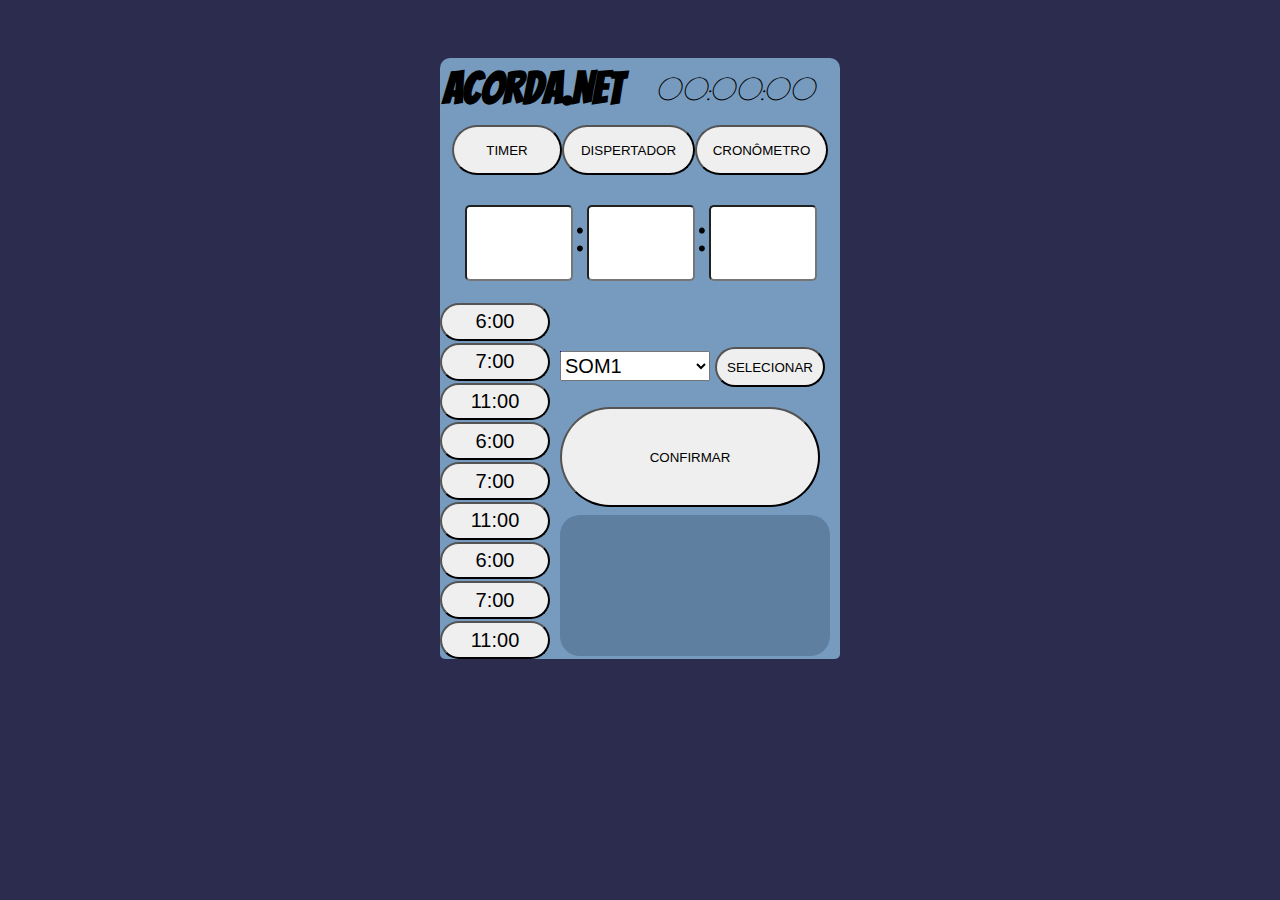
==== index.html @ d7df5eee "Dispertador_V1(sem js)" ====
<!DOCTYPE html>
<link href="style.css" rel="stylesheet">
<html>
    <head>
        <title>Acorda.net</title>
    </head>
    <body>
        <div class=container_principal>
            <div class=container-hora-titulo>
                <h1 >ACORDA.NET</h1>
                <span id=hora>
                    00:00:00
                </span>
            </div>
            <div class=container_botoes>
                <button id=bt1>TIMER</button>
                <button id=bt2>DISPERTADOR</button>
                <button id=bt3>CRONÔMETRO</button>
            </div>
            <div class=container_input>
                <input type="number" id=input1>:
                <input type="number" id=input2>:
                <input type="number" id=input3>
            </div>
            <div class=funçoes>
                <div class=botoes_hora_r1>
                    <button class=botao_hora>6:00</button>
                    <button class=botao_hora>7:00</button>
                    <button class=botao_hora>11:00</button>
                    <button class=botao_hora>6:00</button>
                    <button class=botao_hora>7:00</button>
                    <button class=botao_hora>11:00</button>
                    <button class=botao_hora>6:00</button>
                    <button class=botao_hora>7:00</button>
                    <button class=botao_hora>11:00</button>
                    
                </div>
                
                <div class=seletor>
                    <select id=select_sons>
                        <option value="1">SOM1</option>
                        <option value="2">SOM2</option>
                        <option value="3">SOM3</option>
                        <option value="4">SOM4</option>
                    </select>
                </div>
                <div class=botao_selecionar_son>
                    <button id=bt_selecionar_son>SELECIONAR</button>
                </div>
                <div class=bt_confirmar>
                    <button id=bt_confirmar>CONFIRMAR</button>
                </div>
                <div class=info>
    
                </div>
            </div> 
        </div>
    </body>    
</html>
---- style.css ----
@import url('https://fonts.googleapis.com/css2?family=Bangers&family=Poiret+One&display=swap');body{
    display: flex;
    background-color:rgb(44, 44, 78);
    align-items: center;
    justify-content: center;
}
.container-hora-titulo{
    display:grid;
    grid-template-columns: 50% 50%;
    flex-direction: row;
    align-items: center;
}
h1{
    font-family:'Bangers';
    width: 100px;
    font-size: 45px;
    grid-column: 1;
    margin-left: 3px;
}
#hora{
    font-family:'Poiret One';
    font-style: italic;
    font-size: 30px;
    grid-column: 2;
    margin-left: 15px;
   
}
.container_principal{
    display: grid;
    grid-template-rows: 10% 10% 20% 60%;
    align-items: center;
    border-radius: 10px;
    width:400px;
    height: 600px;
    margin-top: 50px;
    background-color: rgb(119, 155, 190);
}
.container_botoes{
    background-color: rgb(119, 155, 190);
    display: inline-flex;
    margin:6px;
    margin-top: 10px;
    border-radius: 15px;
    justify-content: center;
    grid-row: 2;
}
#bt1{
    width:110px;
    height: 50px;
    border-radius: 30px;
}
#bt2{
    width: 133px;
    height: 50px;
    border-radius: 30px;
}
#bt3{
    width: 133px;
    height: 50px;
    border-radius: 30px;
}
.container_input{
    display: inline-flex;
    flex-direction: row;
    background-color: rgb(119, 155, 190);
    margin-top: 10px;
    font-size: 50px;
    padding: 11px;
    border-radius: 20px;
    grid-row: 3;
    width: 90%;
    margin-left: 10px;
    justify-content: center;
}
#input1{
    width:100px;
    height: 70px;   
    font-size: 80px;
    border-radius: 5px;
}
#input2{
    width:100px;
    height: 70px;
    font-size: 80px;
    border-radius: 5px;
    
}
#input3{
    width:100px;
    height: 70px;
    font-size: 80px;
    border-radius: 5px;
    
}
.funçoes{
    display: grid;
    grid-template-columns:100px 100px 100px ;
    grid-template-rows: 30% 30% 40% ;
    column-gap: 20px;
    row-gap:0px;
    background-color: rgb(119, 155, 190);
    width: 100%;
    height: 100%;
    margin-top: 2px;
    border-radius: 5px;
    align-items: top;   
    grid-row: 4; 
}
.botoes_hora_r1{
    display: flex;
    flex-direction: column;
    margin-top:2px;
    grid-row-start: 1;
    grid-row-start: 1;
    grid-row-end: 4;
}
.botao_hora{
    width:110px;
    height: 50px;
    border-radius: 30px;
    font-size: 20px;
    margin-top: 2px;
}
.seletor{
    margin-top: 52px;
    background-color: blue;
    height: 20px;
}
#select_sons{
    width:150px;
    font-size: 20px; 
    height: 30px;
}
#bt_selecionar_son{
    border-radius: 100px;
    width:110px;
    height: 40px;
    margin-left: 35px;
    margin-top: 48px;
}
#bt_confirmar{
    grid-row: 2;
    grid-column: 2;
    width:260px;
    height: 100px;
    border-radius: 200px;
}
.info{
    border-radius: 20px;
    width:270%;
    height: 98%;
    background-color: rgb(94, 127, 160);
    grid-row: 3;
    grid-column: 2;
}
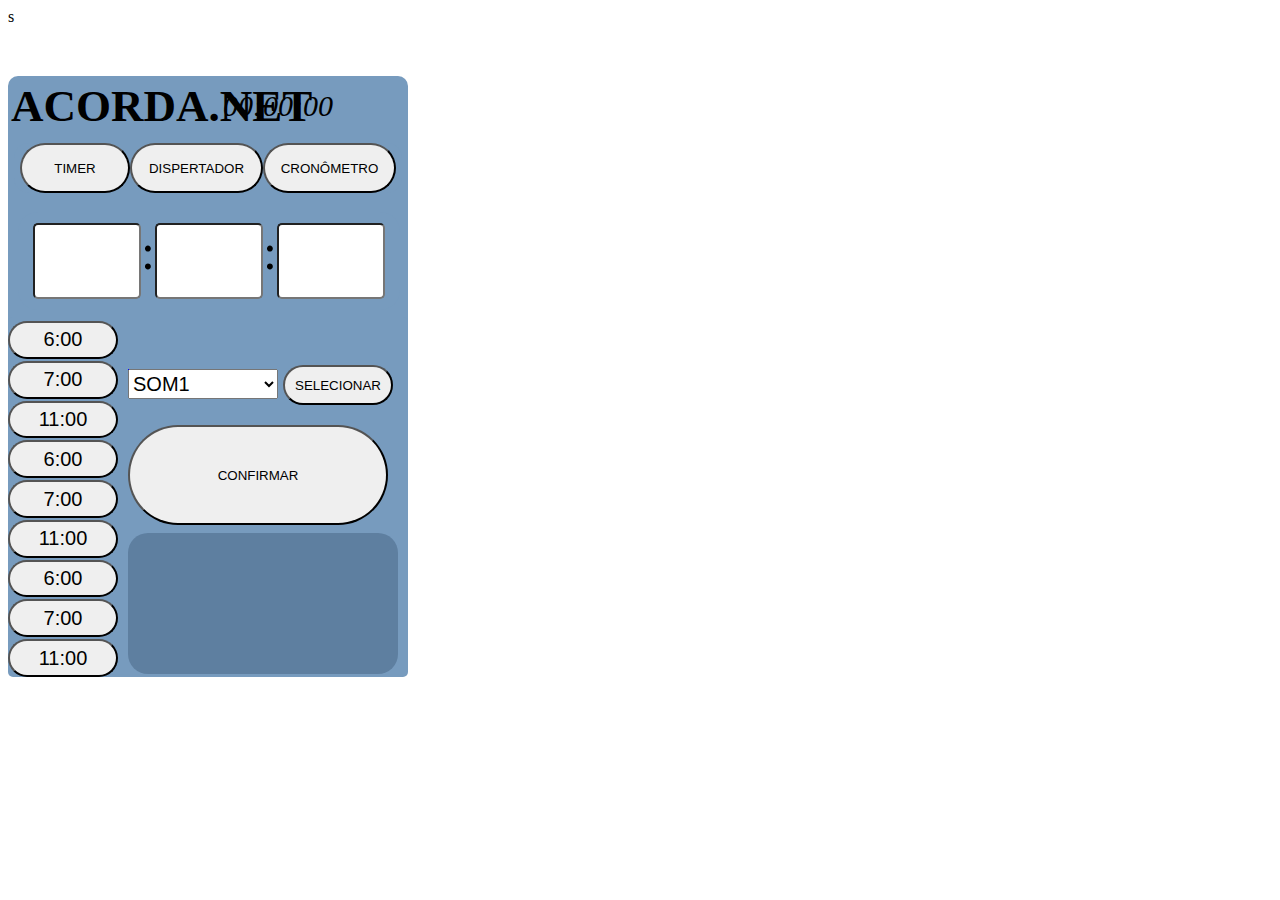
==== commit bda58df4: "Dispertador_V1(sem js)" ====
--- a/index.html
+++ b/index.html
@@ -1,4 +1,5 @@
 <!DOCTYPE html>
+s
 <link href="style.css" rel="stylesheet">
 <html>
     <head>
--- a/style.css
+++ b/style.css
@@ -1,4 +1,4 @@
-
+s
 @import url('https://fonts.googleapis.com/css2?family=Bangers&family=Poiret+One&display=swap');body{
     display: flex;
     background-color:rgb(44, 44, 78);
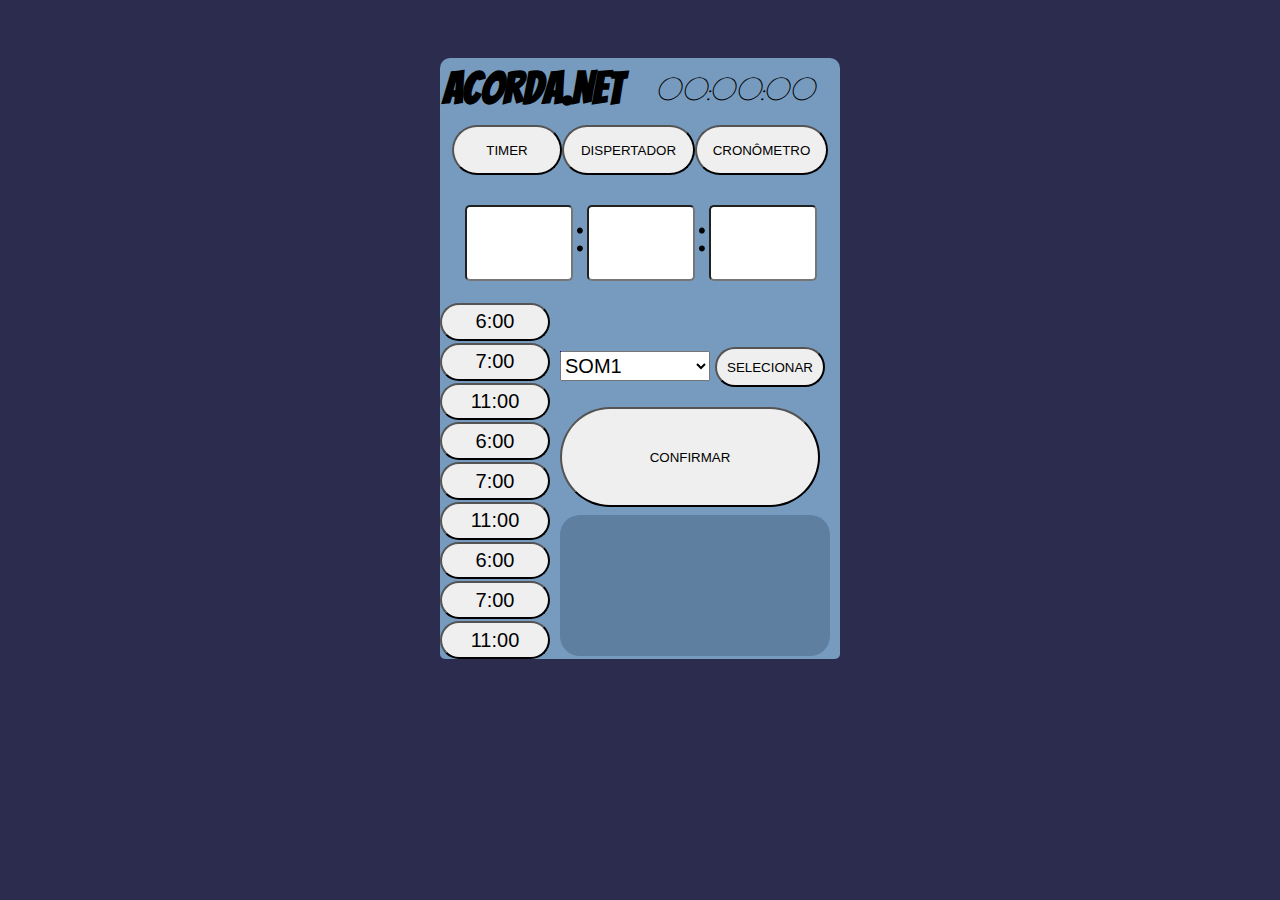
==== commit e3580337: "Dispertador_V1(sem js)" ====
--- a/index.html
+++ b/index.html
@@ -1,5 +1,5 @@
 <!DOCTYPE html>
-s
+
 <link href="style.css" rel="stylesheet">
 <html>
     <head>
--- a/style.css
+++ b/style.css
@@ -1,4 +1,4 @@
-s
+
 @import url('https://fonts.googleapis.com/css2?family=Bangers&family=Poiret+One&display=swap');body{
     display: flex;
     background-color:rgb(44, 44, 78);
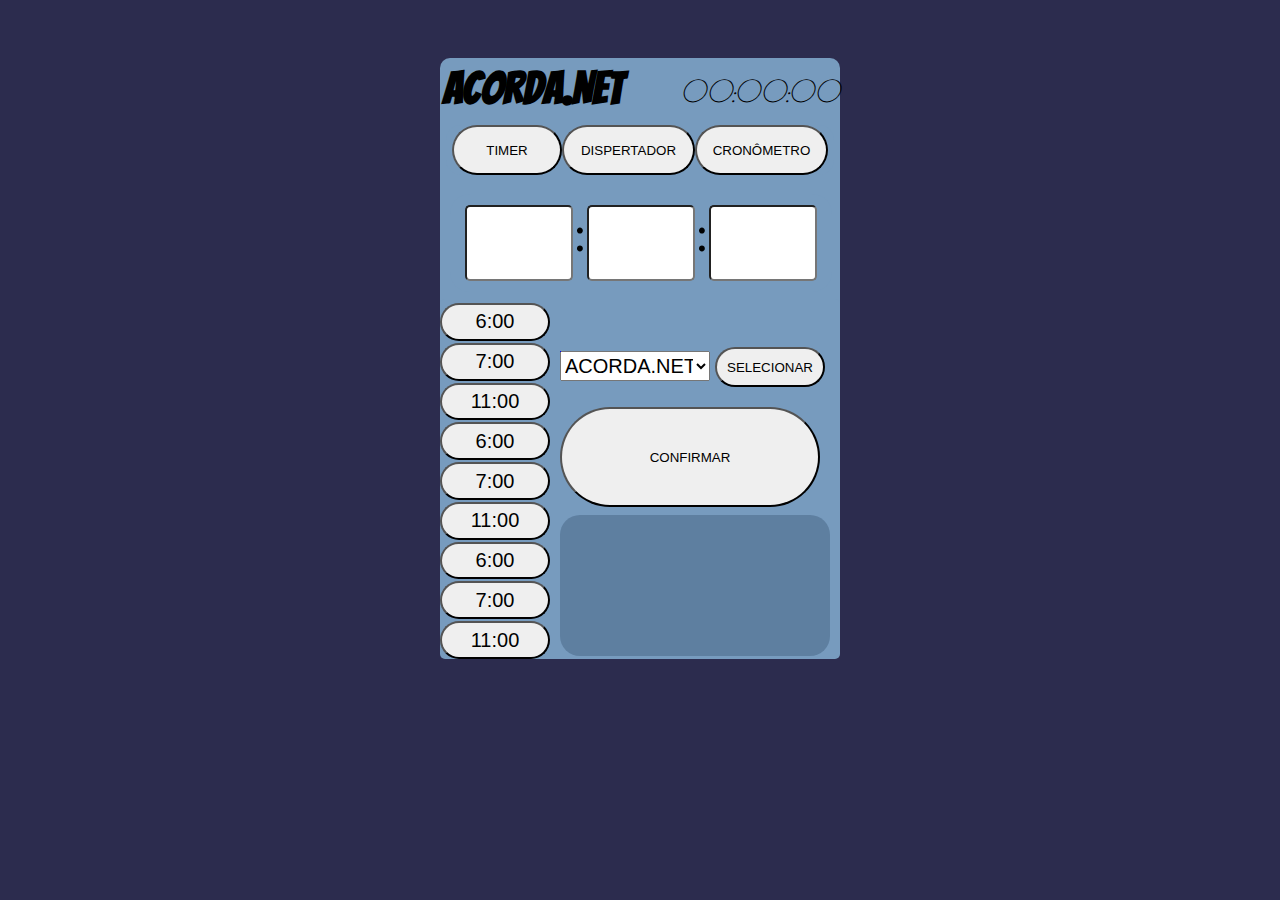
==== commit 46b00a82: "implementação javascript" ====
--- a/index.html
+++ b/index.html
@@ -19,13 +19,13 @@
                 <button id=bt3>CRONÔMETRO</button>
             </div>
             <div class=container_input>
-                <input type="number" id=input1>:
-                <input type="number" id=input2>:
-                <input type="number" id=input3>
+                <input type="number" id=input1 min=0 max=24>:
+                <input type="number" id=input2 min=0 max=59>:
+                <input type="number" id=input3 min=0 max=59>
             </div>
             <div class=funçoes>
                 <div class=botoes_hora_r1>
-                    <button class=botao_hora>6:00</button>
+                    <button class=botao_hora >6:00</button>
                     <button class=botao_hora>7:00</button>
                     <button class=botao_hora>11:00</button>
                     <button class=botao_hora>6:00</button>
@@ -36,19 +36,21 @@
                     <button class=botao_hora>11:00</button>
                     
                 </div>
-                
                 <div class=seletor>
                     <select id=select_sons>
-                        <option value="1">SOM1</option>
-                        <option value="2">SOM2</option>
-                        <option value="3">SOM3</option>
-                        <option value="4">SOM4</option>
+                        <option value="sons/alarme1.mp3">ACORDA.NET</option>
+                        <option value="sons/alarme2.mp3">BEEP</option>
+                        <option value="sons/alarme3.mp3">PÁSSAROS</option>
+                        <option value="sons/alarme4.mp3">NOKIA</option>
+                        <option value="sons/alarme5.mp3">NOKIA</option>
                     </select>
+                    <audio src="sons/alarme1.mp3" id=a1></audio>
+                    
                 </div>
                 <div class=botao_selecionar_son>
                     <button id=bt_selecionar_son>SELECIONAR</button>
                 </div>
-                <div class=bt_confirmar>
+                <div>
                     <button id=bt_confirmar>CONFIRMAR</button>
                 </div>
                 <div class=info>
@@ -57,4 +59,5 @@
             </div> 
         </div>
     </body>    
+    <script type="text/javascript" src="script.js"></script>
 </html>--- a/style.css
+++ b/style.css
@@ -1,5 +1,6 @@
 
-@import url('https://fonts.googleapis.com/css2?family=Bangers&family=Poiret+One&display=swap');body{
+@import url('https://fonts.googleapis.com/css2?family=Bangers&family=Poiret+One&display=swap');
+body{
     display: flex;
     background-color:rgb(44, 44, 78);
     align-items: center;
@@ -23,7 +24,8 @@
     font-style: italic;
     font-size: 30px;
     grid-column: 2;
-    margin-left: 15px;
+    margin-left: 40px;
+    margin-top: 5px;
    
 }
 .container_principal{
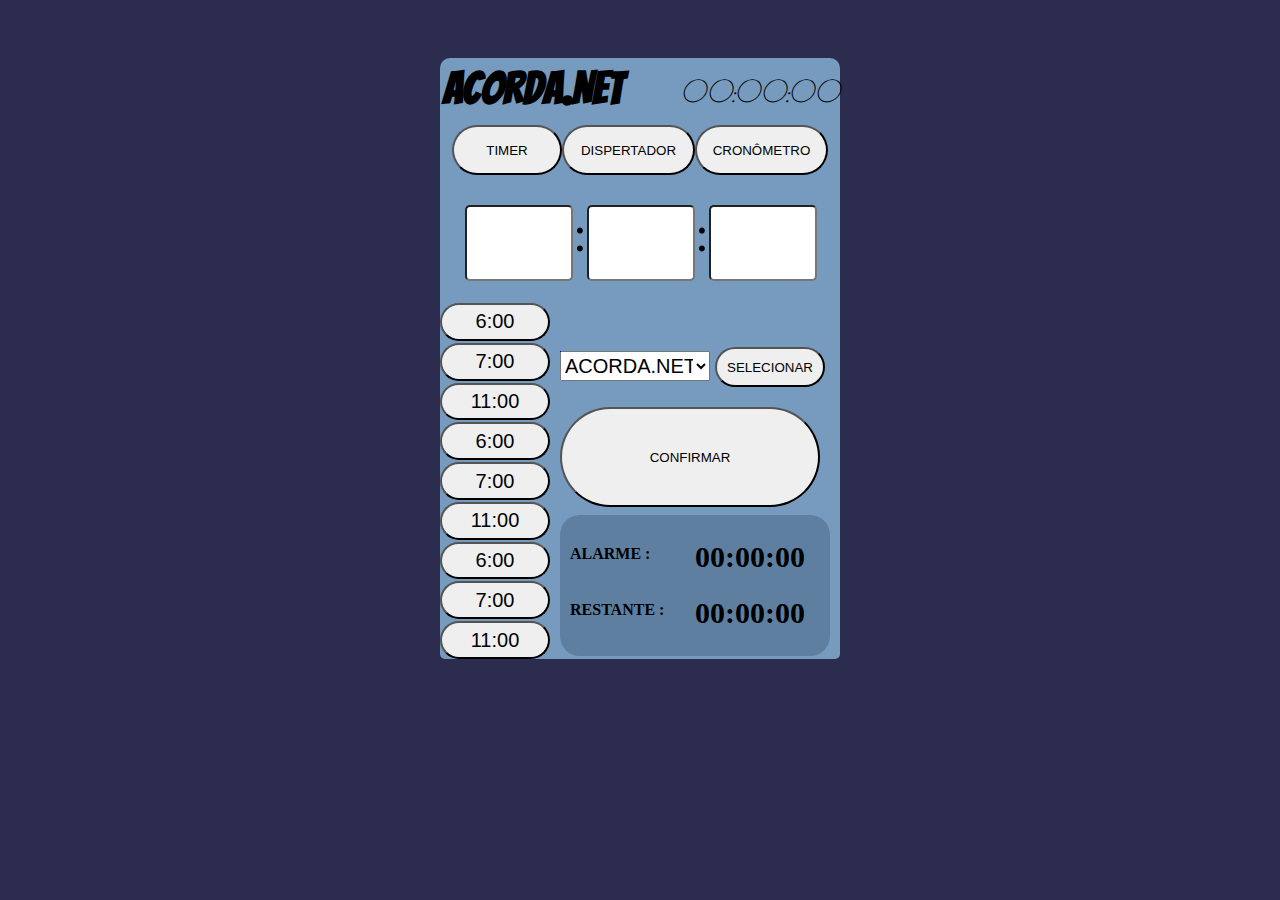
==== commit 1ba734aa: "Dispertador funcional" ====
--- a/index.html
+++ b/index.html
@@ -44,8 +44,6 @@
                         <option value="sons/alarme4.mp3">NOKIA</option>
                         <option value="sons/alarme5.mp3">NOKIA</option>
                     </select>
-                    <audio src="sons/alarme1.mp3" id=a1></audio>
-                    
                 </div>
                 <div class=botao_selecionar_son>
                     <button id=bt_selecionar_son>SELECIONAR</button>
@@ -53,11 +51,15 @@
                 <div>
                     <button id=bt_confirmar>CONFIRMAR</button>
                 </div>
-                <div class=info>
-    
+                <div class=info>                   
+                    <p id=texto_alarme><STRONG>ALARME :</STRONG></p>
+                    <h2 id=alarme>00:00:00</h2>
+                    <p id=texto_tempo><strong>RESTANTE :</strong></p>
+                    <h2 id=tempo>00:00:00</h2>
                 </div>
             </div> 
         </div>
-    </body>    
+    </body> 
+    <audio src="sons/alarme1.mp3" id=audio></audio>   
     <script type="text/javascript" src="script.js"></script>
 </html>--- a/style.css
+++ b/style.css
@@ -149,10 +149,41 @@
     border-radius: 200px;
 }
 .info{
+    display: grid;
+    flex-direction: row;
+    align-items: top;
+    grid-template-rows: 40% 40%;
+    grid-template-columns: 50% 50%;
     border-radius: 20px;
     width:270%;
     height: 98%;
     background-color: rgb(94, 127, 160);
     grid-row: 3;
     grid-column: 2;
+}
+#texto_alarme{
+    margin-left: 10px;
+    margin-top: 30px;
+}
+#texto_tempo{
+    margin-left: 10px;
+    margin-top: 30px;
+}
+#alarme{
+    grid-column:2;
+    grid-row: 1;
+    font-size: 30px;
+}
+#tempo{
+    grid-row: 2;
+    grid-column: 2;
+    font-size: 30px;
+}
+
+.dispertou{
+    display: flex;
+    background-color:red;
+    align-items: center;
+    justify-content: center;
+    
 }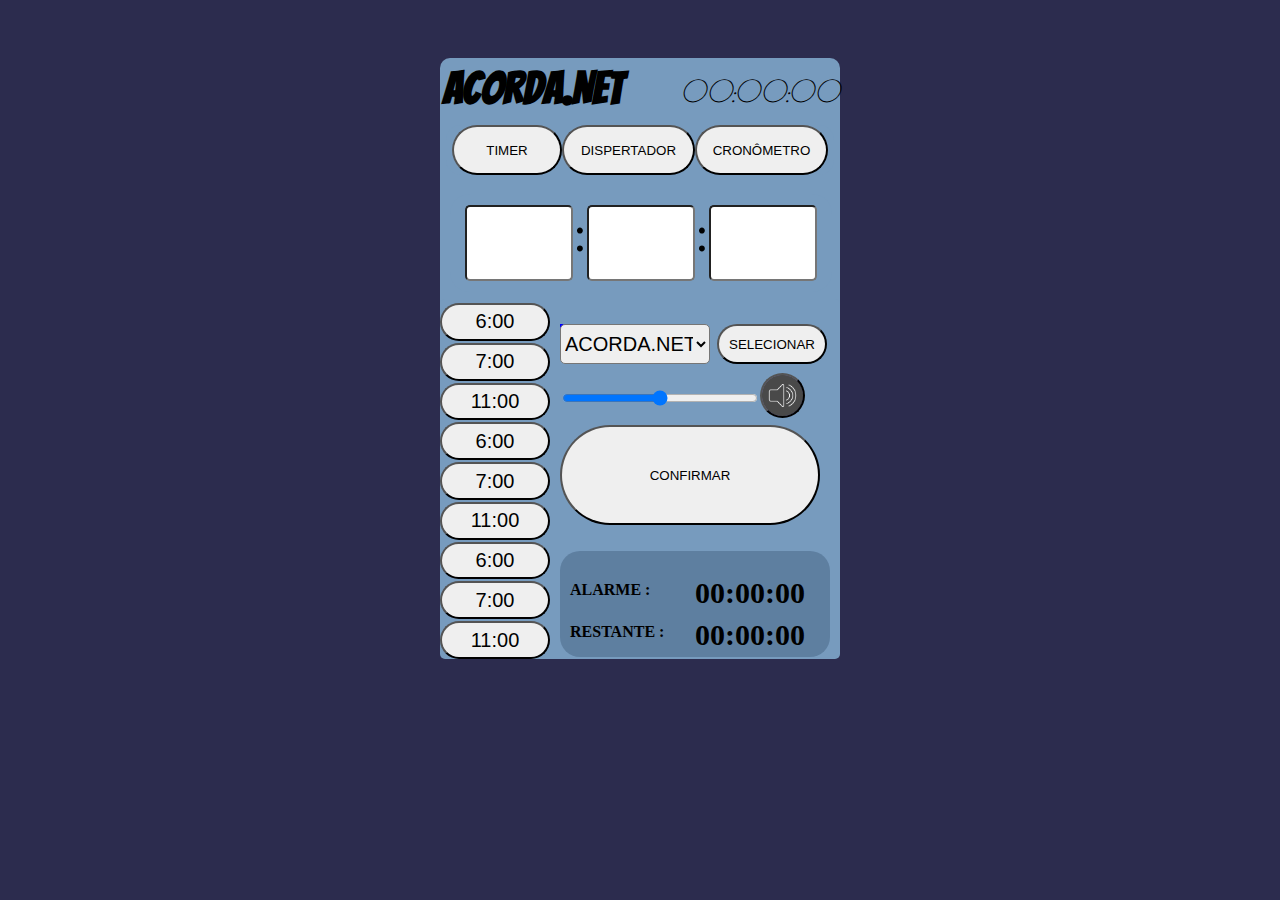
==== commit 63bbbe9d: "Versao dispertador funcional, sem corregaçao." ====
--- a/index.html
+++ b/index.html
@@ -36,6 +36,10 @@
                     <button class=botao_hora>11:00</button>
                     
                 </div>
+                <div class=volume>
+                    <input type="range" min=0 max=100 id=seletor_volume></input>
+                    <button id=bt_tocar_son></button>
+                </div>
                 <div class=seletor>
                     <select id=select_sons>
                         <option value="sons/alarme1.mp3">ACORDA.NET</option>
@@ -48,7 +52,7 @@
                 <div class=botao_selecionar_son>
                     <button id=bt_selecionar_son>SELECIONAR</button>
                 </div>
-                <div>
+                <div class=bt_confirmar>
                     <button id=bt_confirmar>CONFIRMAR</button>
                 </div>
                 <div class=info>                   
--- a/style.css
+++ b/style.css
@@ -98,7 +98,7 @@
 .funçoes{
     display: grid;
     grid-template-columns:100px 100px 100px ;
-    grid-template-rows: 30% 30% 40% ;
+    grid-template-rows:15% 20% 35% 30% ;
     column-gap: 20px;
     row-gap:0px;
     background-color: rgb(119, 155, 190);
@@ -115,7 +115,7 @@
     margin-top:2px;
     grid-row-start: 1;
     grid-row-start: 1;
-    grid-row-end: 4;
+    grid-row-end: 5;
 }
 .botao_hora{
     width:110px;
@@ -125,28 +125,39 @@
     margin-top: 2px;
 }
 .seletor{
-    margin-top: 52px;
+    margin-top: 25px;
     background-color: blue;
     height: 20px;
+    grid-row: 1;
+    grid-column: 2;
+    
 }
 #select_sons{
     width:150px;
     font-size: 20px; 
-    height: 30px;
+    height: 40px;
+    grid-row: 2;
+    grid-column: 2;
+    border-radius: 5px;
 }
 #bt_selecionar_son{
+    grid-row: 1;
     border-radius: 100px;
     width:110px;
     height: 40px;
-    margin-left: 35px;
-    margin-top: 48px;
+    margin-left: 37px;
+    margin-top: 25px;
 }
 #bt_confirmar{
-    grid-row: 2;
-    grid-column: 2;
+    
     width:260px;
     height: 100px;
     border-radius: 200px;
+}
+.bt_confirmar{
+    grid-row: 3;
+    grid-column: 2;
+
 }
 .info{
     display: grid;
@@ -158,7 +169,7 @@
     width:270%;
     height: 98%;
     background-color: rgb(94, 127, 160);
-    grid-row: 3;
+    grid-row: 4;
     grid-column: 2;
 }
 #texto_alarme{
@@ -179,11 +190,29 @@
     grid-column: 2;
     font-size: 30px;
 }
-
 .dispertou{
     display: flex;
     background-color:red;
     align-items: center;
     justify-content: center;
     
+}
+.volume{
+    display: grid;
+    grid-template-columns: 200% 100%;
+    grid-row: 2;
+    grid-column: 2;
+}
+#bt_tocar_son{
+    grid-template-columns: 2;
+    margin-top: 20px;
+    border-radius: 200px;
+    width:45px;
+    height:45px;
+    background-image:url("img/ico_volume.png");
+    background-position: center;
+    background-size:45px ;
+}
+#seletor_volume{
+    margin-top: 20px;
 }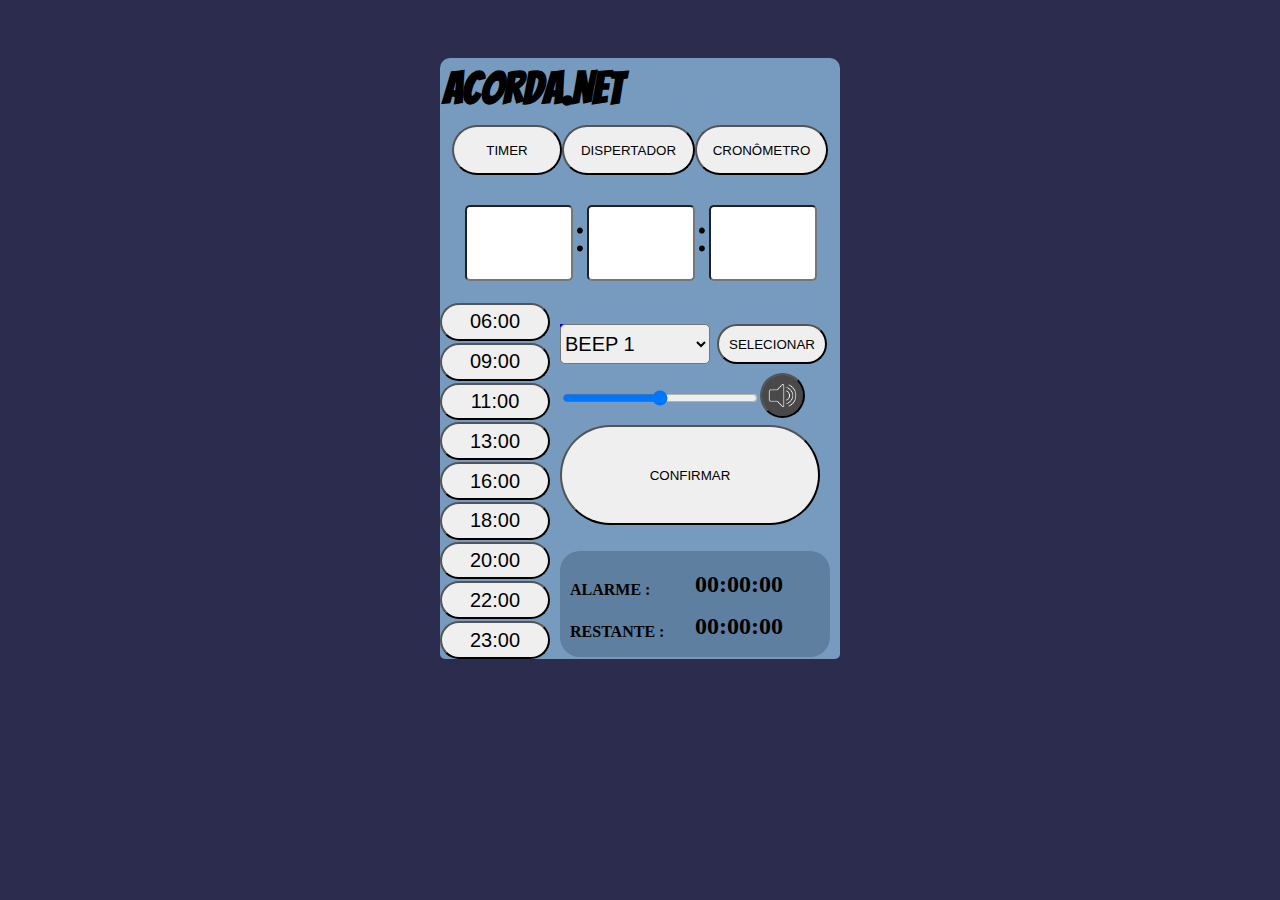
==== commit 5f7a81cd: "1° correção de codigo" ====
--- a/index.html
+++ b/index.html
@@ -3,37 +3,37 @@
 <link href="style.css" rel="stylesheet">
 <html>
     <head>
+        <meta charset="UTF-8">
         <title>Acorda.net</title>
     </head>
     <body>
         <div class=container_principal>
             <div class=container-hora-titulo>
                 <h1 >ACORDA.NET</h1>
-                <span id=hora>
-                    00:00:00
+                <span id=relogio>
                 </span>
             </div>
             <div class=container_botoes>
-                <button id=bt1>TIMER</button>
-                <button id=bt2>DISPERTADOR</button>
-                <button id=bt3>CRONÔMETRO</button>
+                <button id=bt_timer>TIMER</button>
+                <button id=bt_dispertador>DISPERTADOR</button>
+                <button id=bt_cronometro>CRONÔMETRO</button>
             </div>
             <div class=container_input>
-                <input type="number" id=input1 min=0 max=24>:
-                <input type="number" id=input2 min=0 max=59>:
-                <input type="number" id=input3 min=0 max=59>
+                <input type="number" id=input_hora min=0 max=24>:
+                <input type="number" id=input_minuto min=0 max=59>:
+                <input type="number" id=input_segundo min=0 max=59>
             </div>
             <div class=funçoes>
                 <div class=botoes_hora_r1>
-                    <button class=botao_hora >6:00</button>
-                    <button class=botao_hora>7:00</button>
-                    <button class=botao_hora>11:00</button>
-                    <button class=botao_hora>6:00</button>
-                    <button class=botao_hora>7:00</button>
-                    <button class=botao_hora>11:00</button>
-                    <button class=botao_hora>6:00</button>
-                    <button class=botao_hora>7:00</button>
-                    <button class=botao_hora>11:00</button>
+                    <button class=botao_hora value=06>06:00</button>
+                    <button class=botao_hora value=09>09:00</button>
+                    <button class=botao_hora value=11>11:00</button>
+                    <button class=botao_hora value=13>13:00</button>
+                    <button class=botao_hora value=16>16:00</button>
+                    <button class=botao_hora value=18>18:00</button>
+                    <button class=botao_hora value=20>20:00</button>
+                    <button class=botao_hora value=22>22:00</button>
+                    <button class=botao_hora value=23>23:00</button>
                     
                 </div>
                 <div class=volume>
@@ -42,11 +42,13 @@
                 </div>
                 <div class=seletor>
                     <select id=select_sons>
-                        <option value="sons/alarme1.mp3">ACORDA.NET</option>
-                        <option value="sons/alarme2.mp3">BEEP</option>
-                        <option value="sons/alarme3.mp3">PÁSSAROS</option>
-                        <option value="sons/alarme4.mp3">NOKIA</option>
+                        <option value="sons/alarme1.mp3">BEEP 1</option>
+                        <option value="sons/alarme2.mp3">BEEP 2</option>
+                        <option value="sons/alarme3.mp3">BEEP 3</option>
+                        <option value="sons/alarme4.mp3">GALO</option>
                         <option value="sons/alarme5.mp3">NOKIA</option>
+                        <option value="sons/alarme6.mp3">SINOS</option>
+                        <option value="sons/alarme7.mp3">SIRENE</option>
                     </select>
                 </div>
                 <div class=botao_selecionar_son>
@@ -57,9 +59,9 @@
                 </div>
                 <div class=info>                   
                     <p id=texto_alarme><STRONG>ALARME :</STRONG></p>
-                    <h2 id=alarme>00:00:00</h2>
+                    <h2 id=info_alarme>00:00:00</h2>
                     <p id=texto_tempo><strong>RESTANTE :</strong></p>
-                    <h2 id=tempo>00:00:00</h2>
+                    <h2 id=info_tempo>00:00:00</h2>
                 </div>
             </div> 
         </div>
--- a/style.css
+++ b/style.css
@@ -19,7 +19,7 @@
     grid-column: 1;
     margin-left: 3px;
 }
-#hora{
+#relogio{
     font-family:'Poiret One';
     font-style: italic;
     font-size: 30px;
@@ -47,17 +47,17 @@
     justify-content: center;
     grid-row: 2;
 }
-#bt1{
+#bt_timer{
     width:110px;
     height: 50px;
     border-radius: 30px;
 }
-#bt2{
+#bt_dispertador{
     width: 133px;
     height: 50px;
     border-radius: 30px;
 }
-#bt3{
+#bt_cronometro{
     width: 133px;
     height: 50px;
     border-radius: 30px;
@@ -75,20 +75,20 @@
     margin-left: 10px;
     justify-content: center;
 }
-#input1{
+#input_hora{
     width:100px;
     height: 70px;   
     font-size: 80px;
     border-radius: 5px;
 }
-#input2{
+#input_minuto{
     width:100px;
     height: 70px;
     font-size: 80px;
     border-radius: 5px;
     
 }
-#input3{
+#input_segundo{
     width:100px;
     height: 70px;
     font-size: 80px;
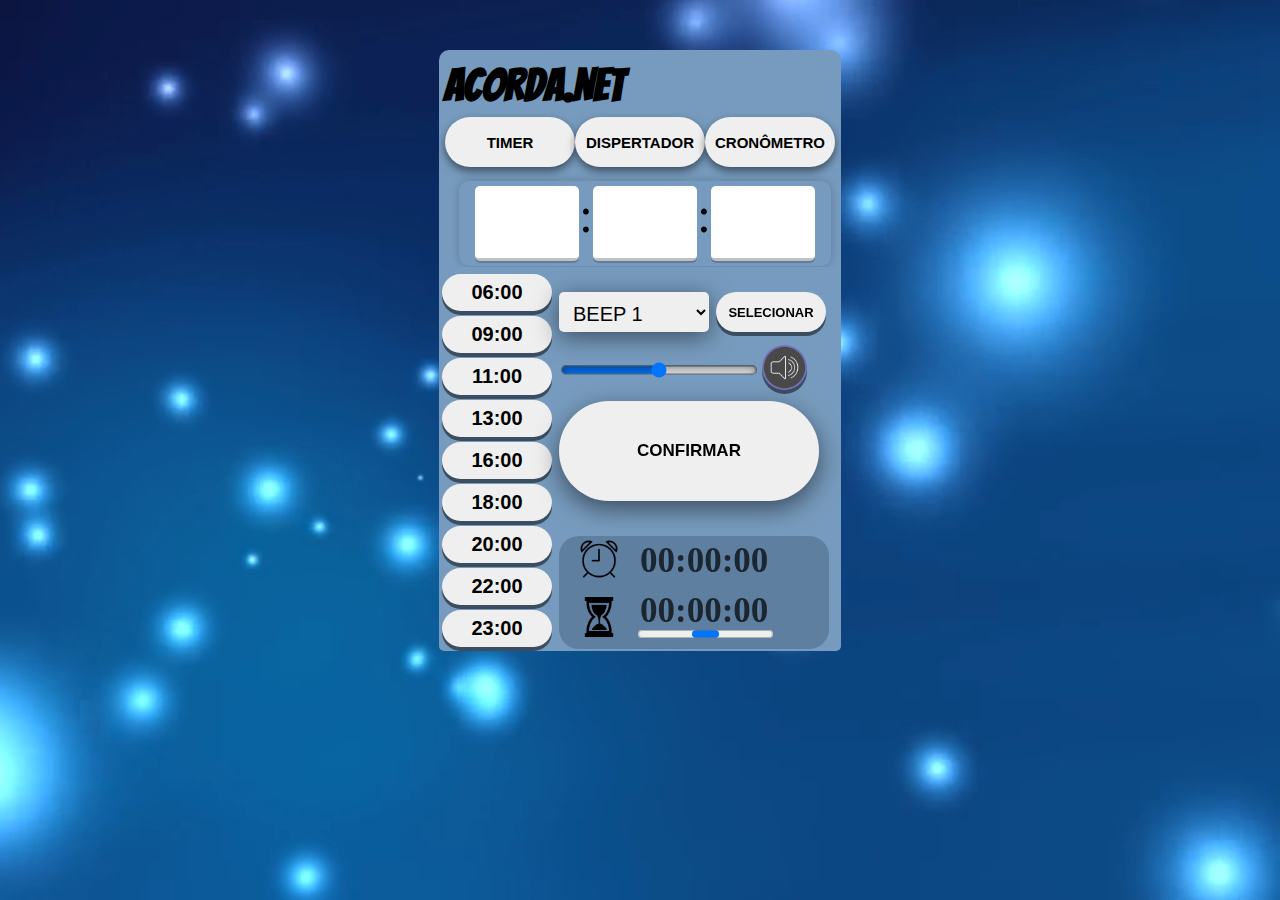
==== commit f3a6df71: "ESTILIZAÇAO" ====
--- a/index.html
+++ b/index.html
@@ -6,22 +6,25 @@
         <meta charset="UTF-8">
         <title>Acorda.net</title>
     </head>
-    <body>
-        <div class=container_principal>
+    <body> 
+        <video autoplay muted loop class=video-bg>
+            <source src="img/video-bg2.mp4" type="video/mp4">
+        </video>      
+            <div class=container_principal>
             <div class=container-hora-titulo>
                 <h1 >ACORDA.NET</h1>
                 <span id=relogio>
                 </span>
             </div>
             <div class=container_botoes>
-                <button id=bt_timer>TIMER</button>
-                <button id=bt_dispertador>DISPERTADOR</button>
-                <button id=bt_cronometro>CRONÔMETRO</button>
+                <button id=bt_timer class=bt-funçoes>TIMER</button>
+                <button id=bt_dispertador class=bt-funçoes>DISPERTADOR</button>
+                <button id=bt_cronometro class=bt-funçoes>CRONÔMETRO</button>
             </div>
             <div class=container_input>
-                <input type="number" id=input_hora min=0 max=24>:
-                <input type="number" id=input_minuto min=0 max=59>:
-                <input type="number" id=input_segundo min=0 max=59>
+                <input type="number" id=input_hora class=input min=0 max=24>:
+                <input type="number" id=input_minuto class=input min=0 max=59>:
+                <input type="number" id=input_segundo class=input min=0 max=59>
             </div>
             <div class=funçoes>
                 <div class=botoes_hora_r1>
@@ -34,11 +37,10 @@
                     <button class=botao_hora value=20>20:00</button>
                     <button class=botao_hora value=22>22:00</button>
                     <button class=botao_hora value=23>23:00</button>
-                    
                 </div>
                 <div class=volume>
                     <input type="range" min=0 max=100 id=seletor_volume></input>
-                    <button id=bt_tocar_son></button>
+                    <button id=bt_tocar_son class=botao_hora></button>
                 </div>
                 <div class=seletor>
                     <select id=select_sons>
@@ -52,19 +54,24 @@
                     </select>
                 </div>
                 <div class=botao_selecionar_son>
-                    <button id=bt_selecionar_son>SELECIONAR</button>
+                    <button id=bt_selecionar_son class=botao_hora>SELECIONAR</button>
                 </div>
                 <div class=bt_confirmar>
                     <button id=bt_confirmar>CONFIRMAR</button>
                 </div>
                 <div class=info>                   
-                    <p id=texto_alarme><STRONG>ALARME :</STRONG></p>
-                    <h2 id=info_alarme>00:00:00</h2>
-                    <p id=texto_tempo><strong>RESTANTE :</strong></p>
-                    <h2 id=info_tempo>00:00:00</h2>
+                    <figure id=icone-alarme>
+                        <img src="img/icone-alarme.png" alt="Minha Figura" width="40px">	
+                      </figure>
+                    <h2 id=info_alarme class=info_texto>00:00:00</h2>
+                    <figure id=icone-ampulheta>
+                        <img src="img/icone-ampulheta.png" alt="Minha Figura" width="40px">	
+                      </figure>
+                    <h2 id=info_tempo class=info_texto>00:00:00</h2>
+                    <progress id=progress-bar></progress>
                 </div>
             </div> 
-        </div>
+            </div>
     </body> 
     <audio src="sons/alarme1.mp3" id=audio></audio>   
     <script type="text/javascript" src="script.js"></script>
--- a/style.css
+++ b/style.css
@@ -1,39 +1,35 @@
 
 @import url('https://fonts.googleapis.com/css2?family=Bangers&family=Poiret+One&display=swap');
+html
+{
+  position:fixed;
+  width:100%;
+  height:100%;
+}
 body{
+    margin: 0px;
+    padding: 0px;
     display: flex;
     background-color:rgb(44, 44, 78);
     align-items: center;
     justify-content: center;
 }
-.container-hora-titulo{
-    display:grid;
-    grid-template-columns: 50% 50%;
-    flex-direction: row;
-    align-items: center;
-}
-h1{
-    font-family:'Bangers';
-    width: 100px;
-    font-size: 45px;
-    grid-column: 1;
-    margin-left: 3px;
-}
 #relogio{
     font-family:'Poiret One';
     font-style: italic;
     font-size: 30px;
     grid-column: 2;
-    margin-left: 40px;
+    margin-left: 80px;
     margin-top: 5px;
    
 }
 .container_principal{
+    position: relative;
     display: grid;
-    grid-template-rows: 10% 10% 20% 60%;
+    grid-template-rows: 10% 10% 16% 64%;
     align-items: center;
     border-radius: 10px;
-    width:400px;
+    width:402px;
     height: 600px;
     margin-top: 50px;
     background-color: rgb(119, 155, 190);
@@ -47,57 +43,9 @@
     justify-content: center;
     grid-row: 2;
 }
-#bt_timer{
-    width:110px;
-    height: 50px;
-    border-radius: 30px;
-}
-#bt_dispertador{
-    width: 133px;
-    height: 50px;
-    border-radius: 30px;
-}
-#bt_cronometro{
-    width: 133px;
-    height: 50px;
-    border-radius: 30px;
-}
-.container_input{
-    display: inline-flex;
-    flex-direction: row;
-    background-color: rgb(119, 155, 190);
-    margin-top: 10px;
-    font-size: 50px;
-    padding: 11px;
-    border-radius: 20px;
-    grid-row: 3;
-    width: 90%;
-    margin-left: 10px;
-    justify-content: center;
-}
-#input_hora{
-    width:100px;
-    height: 70px;   
-    font-size: 80px;
-    border-radius: 5px;
-}
-#input_minuto{
-    width:100px;
-    height: 70px;
-    font-size: 80px;
-    border-radius: 5px;
-    
-}
-#input_segundo{
-    width:100px;
-    height: 70px;
-    font-size: 80px;
-    border-radius: 5px;
-    
-}
 .funçoes{
     display: grid;
-    grid-template-columns:100px 100px 100px ;
+    grid-template-columns:100px 100px 160px ;
     grid-template-rows:15% 20% 35% 30% ;
     column-gap: 20px;
     row-gap:0px;
@@ -117,16 +65,8 @@
     grid-row-start: 1;
     grid-row-end: 5;
 }
-.botao_hora{
-    width:110px;
-    height: 50px;
-    border-radius: 30px;
-    font-size: 20px;
-    margin-top: 2px;
-}
 .seletor{
     margin-top: 25px;
-    background-color: blue;
     height: 20px;
     grid-row: 1;
     grid-column: 2;
@@ -139,20 +79,14 @@
     grid-row: 2;
     grid-column: 2;
     border-radius: 5px;
-}
-#bt_selecionar_son{
-    grid-row: 1;
-    border-radius: 100px;
-    width:110px;
-    height: 40px;
-    margin-left: 37px;
-    margin-top: 25px;
-}
-#bt_confirmar{
-    
-    width:260px;
-    height: 100px;
-    border-radius: 200px;
+
+    padding: 10px;
+    border: none;
+    box-shadow: 0 5px 25px rgba(0,0,0,.5);
+    outline: none;
+}
+#select_sons:hover{
+    background-color: grey;
 }
 .bt_confirmar{
     grid-row: 3;
@@ -164,21 +98,13 @@
     flex-direction: row;
     align-items: top;
     grid-template-rows: 40% 40%;
-    grid-template-columns: 50% 50%;
+    grid-template-columns: 30% 70%;
     border-radius: 20px;
     width:270%;
     height: 98%;
     background-color: rgb(94, 127, 160);
     grid-row: 4;
     grid-column: 2;
-}
-#texto_alarme{
-    margin-left: 10px;
-    margin-top: 30px;
-}
-#texto_tempo{
-    margin-left: 10px;
-    margin-top: 30px;
 }
 #alarme{
     grid-column:2;
@@ -214,5 +140,201 @@
     background-size:45px ;
 }
 #seletor_volume{
-    margin-top: 20px;
+
+    margin-top: 40px;
+    box-shadow:inset 0 3px 10px rgba(0,0,0,.5);
+    height: 10px;
+    border-radius: 10px;
+}
+#seletor_volume::-webkit-slider-thumb{
+    width: 40px;
+    height:10px;
+    background-color: white;
+    cursor: pointer;
+}
+/*  -------------------------novo css-------------------------                        */
+.botao_hora{
+    width:110px;
+    height: 37px;
+    border-radius: 30px;
+    font-size: 20px;
+    margin-top: 05px;
+    margin-left: 3px;
+    border:none;
+    cursor: pointer;
+    box-shadow: 0 4px 0 rgba(0,0,0,.5);
+    outline: thin dotted;
+    outline: 0px auto -webkit-focus-ring-color;
+    outline-offset: 0px;
+    font-weight: 600;
+}
+.botao_hora:hover{
+    background-color: grey;
+    width:110px;
+    height: 37px;
+    border-radius: 30px;
+    font-size: 20px;
+    margin-top: 5px;
+    border:none;
+    cursor: pointer;
+    box-shadow: 0 2px 0 black;
+}
+.botao_hora:active{
+    position: relative;
+    top: 2px;
+    box-shadow:none;
+
+}
+.bt-funçoes{
+    width: 130px;
+    height: 50px;
+    border-radius: 30px;
+    border:none;
+    cursor: pointer;
+    box-shadow: 0 4px 8px rgba(0,0,0,.5);
+    outline: thin dotted;
+    outline: 0px auto -webkit-focus-ring-color;
+    outline-offset: 0px;
+    font-weight: 550;
+    font-size: 15px;
+    
+}
+.bt-funçoes:hover{
+    width: 130px;
+    height: 50px;
+    border-radius: 30px;
+    border:none;
+    cursor: pointer;
+    background-color: grey;
+    box-shadow: 0 4px 8px rgba(0,0,0,.7);
+    outline: thin dotted;
+    outline: 0px auto -webkit-focus-ring-color;
+    outline-offset: 0px;
+    font-weight: 550;
+    font-size: 15px;
+}
+.bt-funçoes:active{
+    position: relative;
+    top:5px;
+    box-shadow:none;
+}
+#bt_selecionar_son{
+    font-size: 13px;
+    grid-row: 1;
+    border-radius: 100px;
+    width:110px;
+    height: 40px;
+    margin-left: 37px;
+    margin-top: 25px;
+}
+.video-bg{
+    position: absolute;
+    margin:0px;
+    padding: 0px;
+    right:0;
+    bottom:0;
+    min-width: 100%;
+    min-height: 100%;
+    width: auto;
+    height:auto;
+    z-index: -1;
+    pointer-events: none;
+    
+}
+@media (min-aspect-ratio:16/9){
+    .video-bg{
+        width: 100%;
+        height: auto;
+    }
+}
+@media (max-aspect-ratio:16/9){
+    .video-bg{
+        width: auto;
+        height: 100%;
+    }
+}
+#bt_confirmar{    
+    width:260px;
+    height: 100px;
+    border-radius: 200px;
+    border: none;
+    box-shadow:0 8px 25px rgba(0,0,0,.5);
+    font-weight: 600;
+    font-size: 17px;    
+    outline: thin dotted;
+    outline: 0px auto -webkit-focus-ring-color;
+}
+#bt_confirmar:hover{
+    background-color: grey;
+    box-shadow:0 8px 25px rgba(0,0,0,.7);
+}
+#bt_confirmar:active{
+    position: relative;
+    top:5px;
+    background-color: grey;
+    box-shadow:0 0px 0px rgba(0,0,0,.7);
+
+}
+.container_input{
+    display: inline-flex;
+    flex-direction: row;
+    box-shadow: 0px 0px 10px rgba(0,0,0,.2);
+    background-color: rgb(119, 155, 190);
+    margin-top: 10px;
+    font-size: 50px;
+    padding: 5px;
+    border-radius: 10px;
+    grid-row: 3;
+    width: 90%;
+    margin-left: 20px;
+    justify-content: center;
+}
+.input{
+    width:100px;
+    height: 70px;   
+    font-size: 75px;
+    border-radius: 5px;
+    box-shadow:0px 2px 0px rgba(0,0,0,.2);
+    border: none;
+    border-bottom:3px solid silver;
+}
+.input:hover{
+    box-shadow:0px 2px 0px rgba(0,0,0,1);
+}
+.container-hora-titulo{
+    display:grid;
+    grid-template-columns: 40% 60%;
+    flex-direction: row;
+    align-items: center;
+    margin-top: 10px
+}
+h1{
+    font-family:'Bangers';
+    width: 100px;
+    font-size: 45px;
+    grid-column: 1;
+    margin-left: 5px;
+}
+.info_texto{
+    font-size: 35px;
+    margin-top: 5px;
+}
+#icone-alarme{
+    margin-left: 20px;
+    margin-top: 3px;
+    
+}
+#icone-ampulheta{
+    margin-left: 20px;
+}
+#info_tempo{
+    margin-top: 10px;
+    color: rgba(0,0,0,.7);
+}
+#info_alarme{
+    color: rgba(0,0,0,.7);
+}
+#progress-bar{
+    margin-left: 79px;
+    width: 135px;
 }